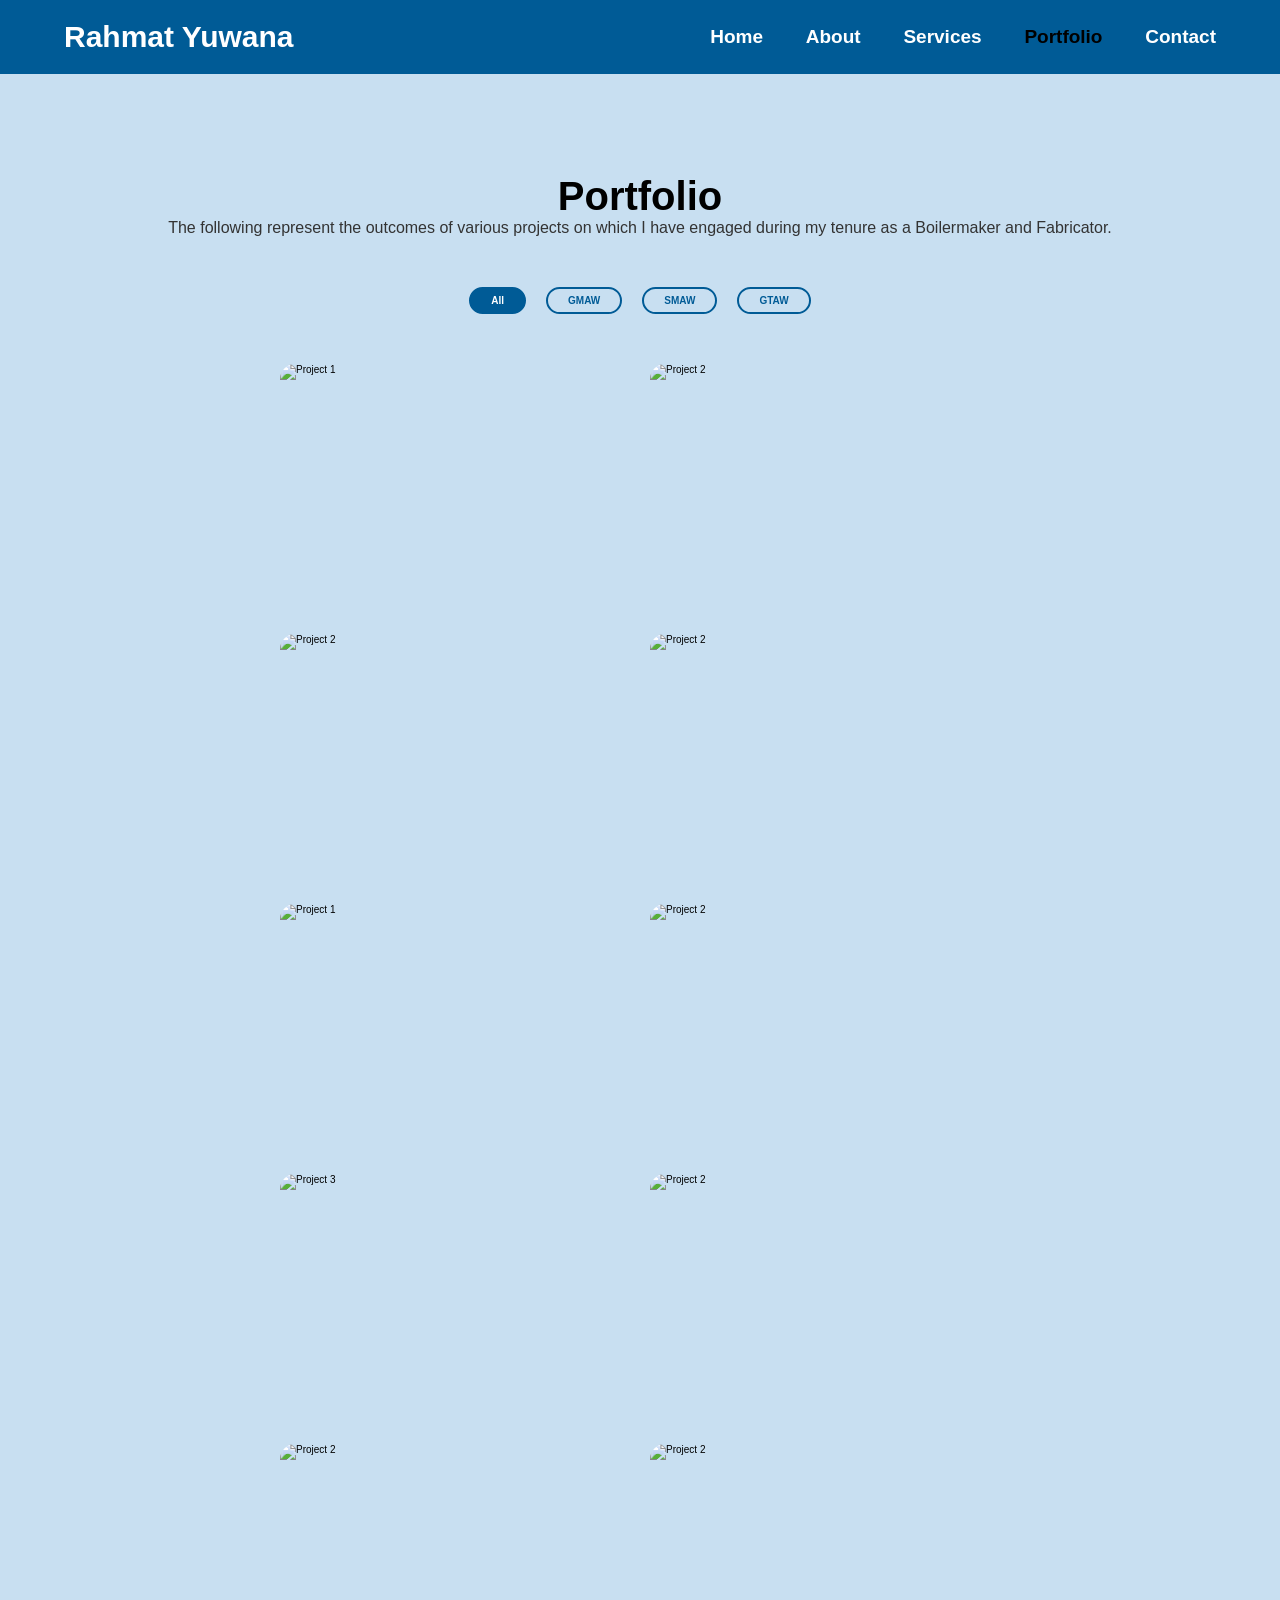
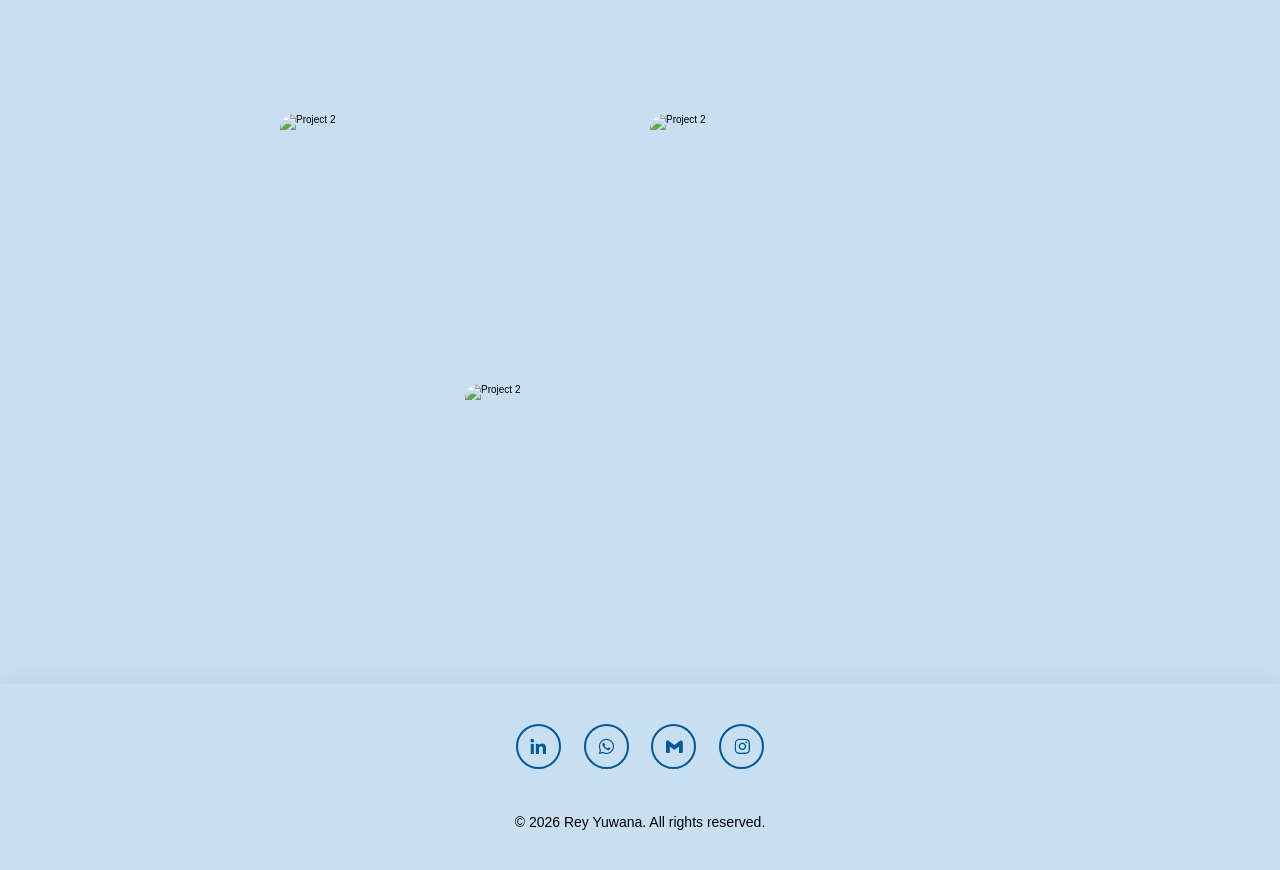
==== portfolio.html @ 09c7b314 "Add files via upload" ====
<!DOCTYPE html>
<html lang="en">
<head>
    <meta charset="UTF-8">
    <meta name="viewport" content="width=device-width, initial-scale=1.0">

    <!-- Boxicons -->
    <link href='https://unpkg.com/boxicons@2.1.4/css/boxicons.min.css' rel='stylesheet'>

    <!-- CSS -->
    <link rel="stylesheet" href="style.css">

    <title>Rahmat Ageng Yuwana - Portfolio</title>
</head>
<body>

    <!-- Header (sama seperti index.html) -->
    <header class="header">
        <a href="index.html" class="logo">Rahmat Yuwana</a>
        <i class="bx bx-menu" id="menu-icon"></i>
        <nav class="navbar">
            <a href="index.html">Home</a>
            <a href="index.html#about">About</a>
            <a href="index.html#services">Services</a>
            <a href="portfolio.html" class="active">Portfolio</a>
            <a href="index.html#contact">Contact</a>
        </nav>
    </header>

    <!-- Portfolio Section -->
    <section id="portfolio" class="portfolio">
        <div class="container" data-aos="fade-up">
            <div class="section-title">
                <h2>Portfolio</h2>
                <p>The following represent the outcomes of various projects on which I have engaged during my tenure as a Boilermaker and Fabricator.</p>
            </div>

            <!-- Filters -->
            <div class="row" data-aos="fade-up" data-aos-delay="100">
                <div class="col-lg-12 d-flex justify-content-center">
                    <ul id="portfolio-flters">
                        <li data-filter="*" class="filter-active">All</li>
                        <li data-filter=".filter-gmaw">GMAW</li>
                        <li data-filter=".filter-smaw">SMAW</li>
                        <li data-filter=".filter-gtaw">GTAW</li>
                    </ul>
                </div>
            </div>

            <!-- Portfolio Items -->
            <div class="row portfolio-container" data-aos="fade-up" data-aos-delay="200">

                <div class="col-lg-4 col-md-6 portfolio-item filter-gmaw">
                    <div class="portfolio-wrap">
                        <img src="assets/Portfolio1.jpg" class="img-fluid" alt="Project 1">
                        <div class="portfolio-info">
                            <h4>Circular Steel Lid (Blackout)</h4>
                            <p>GMAW</p>
                            <div class="portfolio-links">
                                <a href="assets/Portfolio12.jpg" class="portfolio-lightbox" title="GTAW"><i class="bx bx-plus"></i></a>
                                <a href="https://drive.google.com/drive/folders/1d1xvF-YA6YBFkrWHYEK2MjVaAtx4_W6N?usp=sharing" target="_blank" rel="noopener noreferrer" class="portfolio-details-lightbox" title="Portfolio Details"><i class="bx bx-link"></i></a>
                            </div>
                        </div>
                    </div>
                </div>


                <div class="col-lg-4 col-md-6 portfolio-item filter-gmaw">
                    <div class="portfolio-wrap">
                        <img src="assets/Portfolio11.jpg" class="img-fluid" alt="Project 2">
                        <div class="portfolio-info">
                            <h4>Steel Concrete Mold</h4>
                            <p>GMAW</p>
                            <div class="portfolio-links">
                                <a href="assets/Portfolio11.jpg" class="portfolio-lightbox" title="Graphic"><i class="bx bx-plus"></i></a>
                                <a href="https://drive.google.com/drive/folders/1d1xvF-YA6YBFkrWHYEK2MjVaAtx4_W6N?usp=sharing" target="_blank" rel="noopener noreferrer" class="portfolio-details-lightbox" title="Portfolio Details"><i class="bx bx-link"></i></a>
                            </div>
                        </div>
                    </div>
                </div>

                <div class="col-lg-4 col-md-6 portfolio-item filter-gmaw">
                    <div class="portfolio-wrap">
                        <img src="assets/Portfolio13.PNG" class="img-fluid" alt="Project 2">
                        <div class="portfolio-info">
                            <h4>Large Horizontal Cylindrical Petrol Tank</h4>
                            <p>GMAW</p>
                            <div class="portfolio-links">
                                <a href="assets/Portfolio13.PNG" class="portfolio-lightbox" title="Graphic"><i class="bx bx-plus"></i></a>
                                <a href="https://drive.google.com/drive/folders/1d1xvF-YA6YBFkrWHYEK2MjVaAtx4_W6N?usp=sharing" target="_blank" rel="noopener noreferrer" class="portfolio-details-lightbox" title="Portfolio Details"><i class="bx bx-link"></i></a>
                            </div>
                        </div>
                    </div>
                </div>

                <div class="col-lg-4 col-md-6 portfolio-item filter-smaw">
                    <div class="portfolio-wrap">
                        <img src="assets/Portfolio7.jpg" class="img-fluid" alt="Project 2">
                        <div class="portfolio-info">
                            <h4>Excavator Bucket</h4>
                            <p>SMAW</p>
                            <div class="portfolio-links">
                                <a href="assets/Portfolio7.jpg" class="portfolio-lightbox" title="GMAW"><i class="bx bx-plus"></i></a>
                                <a href="https://drive.google.com/drive/folders/1d1xvF-YA6YBFkrWHYEK2MjVaAtx4_W6N?usp=sharing" target="_blank" rel="noopener noreferrer" class="portfolio-details-lightbox" title="Portfolio Details"><i class="bx bx-link"></i></a>
                            </div>
                        </div>
                    </div>
                </div>
                
                <div class="col-lg-4 col-md-6 portfolio-item filter-smaw">
                    <div class="portfolio-wrap">
                        <img src="assets/Portfolio2.jpg" class="img-fluid" alt="Project 1">
                        <div class="portfolio-info">
                            <h4>Rectangular Box Culvert</h4>
                            <p>SMAW</p>
                            <div class="portfolio-links">
                                <a href="assets/Portfolio2.jpg" class="portfolio-lightbox" title="GTAW"><i class="bx bx-plus"></i></a>
                                <a href="https://drive.google.com/drive/folders/1d1xvF-YA6YBFkrWHYEK2MjVaAtx4_W6N?usp=sharing" target="_blank" rel="noopener noreferrer" class="portfolio-details-lightbox" title="Portfolio Details"><i class="bx bx-link"></i></a>
                            </div>
                        </div>
                    </div>
                </div>

                <div class="col-lg-4 col-md-6 portfolio-item filter-gmaw">
                    <div class="portfolio-wrap">
                        <img src="assets/Portfolio3.jpg" class="img-fluid" alt="Project 2">
                        <div class="portfolio-info">
                            <h4>Dual-Wall Cylindrical Pipe Mold</h4>
                            <p>GMAW</p>
                            <div class="portfolio-links">
                                <a href="assets/Portfolio3.jpg" class="portfolio-lightbox" title="GMAW"><i class="bx bx-plus"></i></a>
                                <a href="https://drive.google.com/drive/folders/1d1xvF-YA6YBFkrWHYEK2MjVaAtx4_W6N?usp=sharing" target="_blank" rel="noopener noreferrer" class="portfolio-details-lightbox" title="Portfolio Details"><i class="bx bx-link"></i></a>
                            </div>
                        </div>
                    </div>
                </div>

                <div class="col-lg-4 col-md-6 portfolio-item filter-gmaw">
                    <div class="portfolio-wrap">
                        <img src="assets/Portfolio4.jpg" class="img-fluid" alt="Project 3">
                        <div class="portfolio-info">
                            <h4>U-Ditch (Drainage) Steel</h4>
                            <p>GMAW</p>
                            <div class="portfolio-links">
                                <a href="assets/Portfolio4.jpg" class="portfolio-lightbox" title="SMAW"><i class="bx bx-plus"></i></a>
                                <a href="https://drive.google.com/drive/folders/1d1xvF-YA6YBFkrWHYEK2MjVaAtx4_W6N?usp=sharing" target="_blank" rel="noopener noreferrer" class="portfolio-details-lightbox" title="Portfolio Details"><i class="bx bx-link"></i></a>
                            </div>
                        </div>
                    </div>
                </div>

                <div class="col-lg-4 col-md-6 portfolio-item filter-gmaw">
                    <div class="portfolio-wrap">
                        <img src="assets/Portfolio5.jpg" class="img-fluid" alt="Project 2">
                        <div class="portfolio-info">
                            <h4>Modular Precast Formwork</h4>
                            <p>GMAW</p>
                            <div class="portfolio-links">
                                <a href="assets/Portfolio5.jpg" class="portfolio-lightbox" title="GMAW"><i class="bx bx-plus"></i></a>
                                <a href="https://drive.google.com/drive/folders/1d1xvF-YA6YBFkrWHYEK2MjVaAtx4_W6N?usp=sharing" target="_blank" rel="noopener noreferrer" class="portfolio-details-lightbox" title="Portfolio Details"><i class="bx bx-link"></i></a>
                            </div>
                        </div>
                    </div>
                </div>

                <div class="col-lg-4 col-md-6 portfolio-item filter-smaw">
                    <div class="portfolio-wrap">
                        <img src="assets/Portfolio6.jpg" class="img-fluid" alt="Project 2">
                        <div class="portfolio-info">
                            <h4>V-Ditch or Irrigation Canal Mold</h4>
                            <p>SMAW</p>
                            <div class="portfolio-links">
                                <a href="assets/Portfolio6.jpg" class="portfolio-lightbox" title="GMAW"><i class="bx bx-plus"></i></a>
                                <a href="https://drive.google.com/drive/folders/1d1xvF-YA6YBFkrWHYEK2MjVaAtx4_W6N?usp=sharing" target="_blank" rel="noopener noreferrer" class="portfolio-details-lightbox" title="Portfolio Details"><i class="bx bx-link"></i></a>
                            </div>
                        </div>
                    </div>
                </div>

                <div class="col-lg-4 col-md-6 portfolio-item filter-gmaw">
                    <div class="portfolio-wrap">
                        <img src="assets/Portfolio8.jpg" class="img-fluid" alt="Project 2">
                        <div class="portfolio-info">
                            <h4>Built-up I-Beam</h4>
                            <p>GMAW</p>
                            <div class="portfolio-links">
                                <a href="assets/Portfolio8.jpg" class="portfolio-lightbox" title="GMAW"><i class="bx bx-plus"></i></a>
                                <a href="https://drive.google.com/drive/folders/1d1xvF-YA6YBFkrWHYEK2MjVaAtx4_W6N?usp=sharing" target="_blank" rel="noopener noreferrer" class="portfolio-details-lightbox" title="Portfolio Details"><i class="bx bx-link"></i></a>
                            </div>
                        </div>
                    </div>
                </div>

                <div class="col-lg-4 col-md-6 portfolio-item filter-gmaw">
                    <div class="portfolio-wrap">
                        <img src="assets/Portfolio9.jpg" class="img-fluid" alt="Project 2">
                        <div class="portfolio-info">
                            <h4>Multi-Compartment Precast Mold</h4>
                            <p>GMAW</p>
                            <div class="portfolio-links">
                                <a href="assets/Portfolio9.jpg" class="portfolio-lightbox" title="GMAW"><i class="bx bx-plus"></i></a>
                                <a href="https://drive.google.com/drive/folders/1d1xvF-YA6YBFkrWHYEK2MjVaAtx4_W6N?usp=sharing" target="_blank" rel="noopener noreferrer" class="portfolio-details-lightbox" title="Portfolio Details"><i class="bx bx-link"></i></a>
                            </div>
                        </div>
                    </div>
                </div>

                <div class="col-lg-4 col-md-6 portfolio-item filter-gtaw">
                    <div class="portfolio-wrap">
                        <img src="assets/Portfolio10.jpg" class="img-fluid" alt="Project 2">
                        <div class="portfolio-info">
                            <h4>Steel Boat Hull</h4>
                            <p>GTAW</p>
                            <div class="portfolio-links">
                                <a href="assets/Portfolio10.jpg" class="portfolio-lightbox" title="GMAW"><i class="bx bx-plus"></i></a>
                                <a href="https://drive.google.com/drive/folders/1d1xvF-YA6YBFkrWHYEK2MjVaAtx4_W6N?usp=sharing" target="_blank" rel="noopener noreferrer" class="portfolio-details-lightbox" title="Portfolio Details"><i class="bx bx-link"></i></a>
                            </div>
                        </div>
                    </div>
                </div>

                <div class="col-lg-4 col-md-6 portfolio-item filter-gmaw">
                    <div class="portfolio-wrap">
                        <img src="assets/Portfolio12.PNG" class="img-fluid" alt="Project 2">
                        <div class="portfolio-info">
                            <h4>Large-Scale Precast Concrete Mold</h4>
                            <p>GMAW</p>
                            <div class="portfolio-links">
                                <a href="assets/Portfolio12.PNG" class="portfolio-lightbox" title="Graphic"><i class="bx bx-plus"></i></a>
                                <a href="https://drive.google.com/drive/folders/1d1xvF-YA6YBFkrWHYEK2MjVaAtx4_W6N?usp=sharing" target="_blank" rel="noopener noreferrer" class="portfolio-details-lightbox" title="Portfolio Details"><i class="bx bx-link"></i></a>
                            </div>
                        </div>
                    </div>
                </div>

                
                

            </div>
        </div>
    </section>
<script>
document.addEventListener('DOMContentLoaded', () => {
  const filterButtons = document.querySelectorAll('#portfolio-flters li');
  const portfolioItems = document.querySelectorAll('.portfolio-item');

  filterButtons.forEach(button => {
    button.addEventListener('click', () => {
      filterButtons.forEach(btn => btn.classList.remove('filter-active'));
      button.classList.add('filter-active');

      const filter = button.getAttribute('data-filter').replace('.', '');
      portfolioItems.forEach(item => {
        if (filter === '*' || item.classList.contains(filter)) {
          item.style.display = 'block';
        } else {
          item.style.display = 'none';
        }
      });
    });
  });
});
</script>

<script>
document.addEventListener('DOMContentLoaded', () => {
    const body = document.querySelector('body');
    body.classList.add('page-transition', 'active'); // animasi fade in

    const links = document.querySelectorAll('a[href]');
    links.forEach(link => {
        // hanya link internal
        if(link.hostname === window.location.hostname){
            link.addEventListener('click', (e) => {
                const href = link.getAttribute('href');
                if(href.startsWith('#') || href === window.location.pathname) return;

                e.preventDefault();
                body.classList.remove('active'); // fade out
                setTimeout(() => {
                    window.location.href = href; // pindah page setelah fade out
                }, 400); // delay harus sedikit lebih kecil dari transition
            });
        }
    });
});
</script>
    <!-- Footer -->
    <footer class="footer">
        <div class="social">
        <a href="https://www.linkedin.com/in/rahmatagengyuwana/" target="_blank" rel="noopener noreferrer"><i class='bx bxl-linkedin'></i></a>
        <a href="https://wa.me/61491118689" target="_blank" rel="noopener noreferrer"><i class='bx bxl-whatsapp'></i></a>
        <a href="mailto:rahmatagengyuwana@gmail.com" target="_blank" rel="noopener noreferrer"><i class='bx bxl-gmail'></i></a>
        <a href="https://www.instagram.com/timelessrey" target="_blank" rel="noopener noreferrer"><i class='bx bxl-instagram'></i></a>
        </div>
        <p class="copyright">
        &copy; 2026 Rey Yuwana. All rights reserved.
    </p>
    </footer>

    <a href="#" class="back-to-top">
        <i class='bx bx-up-arrow-alt'></i>
    </a>

    <!-- Script -->
    <script src="script.js"></script>
</body>
</html>
---- style.css ----
*{
    margin: 0;
    padding: 0;
    box-sizing: border-box;
    text-decoration: none;
    border: none;
    outline: none;
    scroll-behavior: smooth;
    font-family: -apple-system, sans-serif;
}

    :root{
        --bg-color: #fff;
        --snd-bg-color: #c8dff1;
        --text-color: #000;
        --main-color: #005b96;

    }
    
html {
    font-size: 62.5%;
    overflow-x: hidden;
}

body {
    background: var(--bg-color);
    color: var(--text-color);
}

section {
    min-height: 100vh;
    padding: 10rem 9% 2rem;
}

/* Header Section Code*/

.header {
    top: 0;
    right: 0;
    z-index: 1000;
    display: flex;
    align-items: center;
    justify-content: space-between;
    padding: 2rem 5%;
    background: var(--main-color);
    backdrop-filter: blur(10px);
    transition: all 0.4s ease;

}
.logo {
    font-size: 3rem;
    color: var(--bg-color);
    font-weight: 700;
    cursor: pointer;
    transition: 0.3s ease;

} 

.logo:hover{
        transform: scale(1.05);

}
.navbar a {
    font-size: 1.9rem;
    color: var(--bg-color);
    margin-left: 4rem;
    font-weight: 700;
    transition: 0.3s ease;


}

.navbar a:hover,
.navbar a.active {
    color: var(--text-color);
}

    #menu-icon {
    font-size: 3.6rem;
    color: var(--bg-color);
    cursor: pointer;
    display: none;
}

/* Home Section Code */

.home {
    display: flex;
    justify-content: center;
    align-items: center;
}

.home-img img{
    width: 25vw;
    border-radius: 50%;
    box-shadow: 0 0 25px var(--main-color);
    cursor: pointer;
    animation: floatImage 4s ease-in-out infinite;
    transition: 0.4s ease;
    
}

.home-img img:hover {
    box-shadow: 0 0 25px var(--main-color),
                0 0 35px var(--main-color),
                0 0 45px var(--main-color);
}   
/* Edit */
@keyframes floatImage {
    0% {
        transform: translateY(0);
    }
    50% {
        transform: translateY(-2.4rem);
    }
    100% {
        transform: translateY(0);
    }
}  
    .home-content {
        margin-left: 5rem;
}

   .home-content h3 {
        font-size: 3.7rem;
        font-weight: 700;
}
    .home-content h3:nth-of-type(2) {
        margin-bottom: 2rem;
}

    span {
        color: var(--main-color);
}
    .home-content h1 {
        font-size: 6rem;
        font-weight: 700;
        line-height: 1.3;    
}

.home-content p {
    font-size: 1.8rem; /* Ukuran lebih besar (setara 18px) */
    line-height: 1.6;  /* Jarak antar baris agar tidak rapat */
    margin: 2rem 0 3rem; /* Spasi atas dan bawah */
    max-width: 600px;  /* Agar teks tidak terlalu lebar ke samping */
    color: var(--text-color);
    text-align: justify;
}

.social-media a {
        display: inline-flex;
        justify-content: center;
        align-items: center;
        width: 42px;
        height: 42px;
        background: transparent;
        border: 0.2rem solid var(--main-color);
        border-radius: 50%;
        font-size: 2rem;
        color: var(--main-color);
        margin: 3rem 1.5rem 3rem 0;
        transition: 0.3s ease;
}
.social-media a:hover {
        transform: scale(1.2) translateY(-10px);
        background-color: var(--main-color);
        color: var(--bg-color);
        box-shadow: 0 0 25px var(--main-color);

}

.btn {
    display: inline-block;
        padding: 1rem 2.8rem;
        background: var(--main-color);
        border-radius: 4rem;
        box-shadow: none;
        font-size: 1.6rem;
        color: var(--bg-color);
        letter-spacing: 0.1rem;
        font-weight: 600;
        transition: 0.3s ease;
}
.btn:hover {
        box-shadow: 0 0 1.6rem var(--main-color);
}
    /* About Section Clean */
/* About Section */
.about {
    display: flex;
    justify-content: center;
    align-items: center;
    background: var(--snd-bg-color);
    text-align: center;
    padding: 10rem 5% 5rem;
}

.about-content {
    max-width: 700px;
    width: 100%;
}

/* Heading */
.about .heading {
    font-size: 4rem;
    margin-bottom: 3rem;
}

/* Video */
.about-video {
    width: 100%;
}

/* Responsive video */
.video-container {
    background: #000; /* Memberi warna hitam saat video loading */
    position: relative;
    width: 100%;
    padding-bottom: 56.25%;
    height: 0;
    overflow: hidden;
    border-radius: 15px;
    box-shadow: 0 0 25px rgba(0,0,0,0.1);
}
.video-container iframe {
    position: absolute;
    width: 100%;
    height: 100%;
    top: 0;
    left: 0;
    border: 0;
}

/* Caption */
.video-caption {
    margin-top: 1.5rem;
    font-size: 1.4rem;
    color: #555;
}

.video-container:hover {
    transform: scale(1.02);
    transition: 0.3s ease;
}
/* Service Section Code */

.services h2 {
    text-align: center;
    margin-bottom: 5rem;
    font-size: 4.5rem; /* Ukuran heading diperbesar */
}

.services-container {
    display: flex;
    justify-content: center;
    align-items: center;
    flex-wrap: wrap;
    gap: 2.5rem; /* Jarak antar box sedikit diperlebar */
}

.services-container .services-box {
    flex: 1 1 30rem;
    background: var(--snd-bg-color);
    padding: 4rem 2rem 4rem; /* Padding disesuaikan agar tidak terlalu tinggi */
    border-radius: 2rem;
    text-align: center;
    border: 0.3rem solid transparent; /* Border transparan default */
    transition: 0.4s ease;
    box-shadow: 0 0.5rem 1.5rem rgba(0,0,0,0.1); /* Tambah shadow halus */
}

.services-container .services-box:hover {
    border-color: var(--main-color);
    transform: translateY(-10px); /* Efek melayang saat hover */
    background: var(--bg-color); /* Berubah putih saat di-hover agar kontras */
}

.services-box i {
    font-size: 7rem;
    color: var(--main-color);
}

.services-box h3 {
    font-size: 2.8rem; /* Ukuran judul service */
    margin: 1.5rem 0;
    font-weight: 700;
}

.services-box p {
    font-size: 1.6rem; /* Ini setara 16px */
    margin-bottom: 3rem;
    line-height: 1.6; /* Jarak baris agar tidak rapat */
    color: #444; /* Warna teks sedikit lebih lembut */
    padding: 0 1rem;
}

/* Pastikan tombol di dalam box terlihat jelas */
.services-box .btn {
    padding: 0.8rem 2.5rem;
    font-size: 1.4rem;
}

@media (max-width: 768px) {
    .services-container .services-box {
        flex: 1 1 100%; /* Kartu memenuhi lebar layar di HP */
    }
}
/* ===== Portfolio Section ===== */
.portfolio {
    padding: 10rem 9% 5rem; /* selaras dengan section lain */
    background: var(--snd-bg-color);
    color: var(--text-color);
}

.portfolio .section-title {
    text-align: center;
    margin-bottom: 5rem;
}

.portfolio .section-title h2 {
    font-size: 4rem;
    font-weight: 700;
}

.portfolio .section-title p {
    font-size: 1.6rem;
    color: #333;
}

/* Filter buttons */
#portfolio-flters {
    list-style: none;
    display: flex;
    justify-content: center;
    gap: 2rem;
    margin-bottom: 5rem;
    padding: 0;
}

#portfolio-flters li {
    cursor: pointer;
    padding: 0.6rem 2rem;
    border-radius: 50px;
    font-weight: 600;
    color: var(--main-color);
    border: 2px solid var(--main-color);
    transition: all 0.3s ease;
}

#portfolio-flters li.filter-active,
#portfolio-flters li:hover {
    background-color: var(--main-color);
    color: var(--bg-color);
}

/* Portfolio items */
.portfolio-container {
    display: flex;
    flex-wrap: wrap;
    gap: 2rem; /* Memperkecil jarak antar box agar terlihat lebih compact */
    justify-content: center;
}

.portfolio-item {
    /* Kita gunakan flex-basis sekitar 350px (35rem) agar lebih solid */
    flex: 0 1 35rem; 
    /* Hilangkan 'flex-grow' (angka pertama jadi 0) supaya box tidak melar sendirian */
    
    position: relative;
    overflow: hidden;
    border-radius: 1.5rem;
    cursor: pointer;
    transition: transform 0.3s ease;
    
    /* Memberikan tinggi yang konsisten agar box seragam */
    height: 25rem; 
}

.portfolio-item img {
    width: 100%;
    height: 100%;
    object-fit: cover; /* Penting! Supaya gambar tidak gepeng saat box dikecilkan */
    display: block;
    transition: transform 0.4s ease;
}

.portfolio-item:hover img {
    transform: scale(1.1);
}

.portfolio-info {
    position: absolute;
    bottom: 0;
    left: 0;
    right: 0;
    background: rgba(0, 91, 150, 0.85);
    color: #fff;
    padding: 2rem;
    opacity: 0;
    transition: 0.4s ease;
    text-align: center;
    border-bottom-left-radius: 1.5rem;
    border-bottom-right-radius: 1.5rem;
}

.portfolio-item:hover .portfolio-info {
    opacity: 1;
}

.portfolio-info h4 {
    font-size: 2rem;
    font-weight: 700;
    margin-bottom: 0.5rem;
}

.portfolio-info p {
    font-size: 1.4rem;
    font-style: italic;
}

.portfolio-links a {
    font-size: 1.8rem;
    color: #fff;
    margin: 0 0.5rem;
    transition: 0.3s;
}

.portfolio-links a:hover {
    color: var(--main-color);
    transform: scale(1.2);
}

/* Contact Section Perbaikan */
.contact {
    background: var(--bg-color);
    padding: 10rem 9% 10rem; /* Tambah padding bawah agar tidak mepet footer */
}

.contact .heading {
    font-size: 4.5rem; /* Pastikan heading sama besarnya dengan Services */
    text-align: center;
    margin-bottom: 3rem;
}

.contact-container {
    max-width: 80rem; /* Membatasi lebar form agar tidak terlalu melebar */
    margin: 0 auto;
}

.contact form .input-box {
    display: flex;
    justify-content: space-between;
    flex-wrap: wrap;
    gap: 1.5rem; /* Tambah gap antar input */
}

.contact form .input-box input,
.contact form textarea {
    width: 100%;
    padding: 1.5rem;
    font-size: 1.6rem; /* Pastikan font kembali ke 16px */
    color: var(--text-color);
    background: var(--snd-bg-color);
    border-radius: 1rem;
    margin: 0.5rem 0;
}

.contact form .input-box input {
    width: 48%; /* Agar dua input bersandingan rapi */
}

/* Responsif untuk HP agar input jadi full width */
@media (max-width: 768px) {
    .contact form .input-box input {
        width: 100%;
    }
}

/* Update pada bagian Button agar Center */
.contact form .btn {
    display: block;          /* Wajib block agar margin auto bekerja */
    margin: 3rem auto 0;     /* 'auto' kiri-kanan akan mendorong tombol ke tengah */
    width: fit-content;      /* Tombol hanya selebar teksnya saja */
    cursor: pointer;
    padding: 1.2rem 4rem;    /* Padding agar tombol terlihat proporsional */
}


/* Footer */

.footer {
    box-shadow: 0 -5px 20px rgba(0,0,0,0.05);
    position: fixed;
    width: 100%;
    padding: 40px 0;
    background-color: var(--snd-bg-color);
}

/* Social icons container */
.footer .social {
    text-align: center;
    padding-bottom: 25px;
}

/* Icon styling */
.footer .social a {
    font-size: 20px;
    color: var(--main-color);
    border: 2px solid var(--main-color);
    width: 45px;
    height: 45px;
    line-height: 45px;
    display: inline-block;
    text-align: center; /* FIX dari end ke center */
    border-radius: 50%;
    margin: 0 10px;
    transition: 0.3s ease;
}

/* Hover effect */
.footer .social a:hover {
    transform: scale(1.2) translateY(-10px);
    background-color: var(--main-color);
    color: var(--bg-color);
    box-shadow: 0 0 20px var(--main-color);
}

/* Copyright text */
.footer .copyright {
    margin-top: 20px;
    text-align: center;
    font-size: 14px;
    color: var(--text-color);
}

/* --- PERBAIKAN BACK TO TOP --- */
.back-to-top {
    position: fixed !important; /* Wajib fixed untuk melayang */
    bottom: 30px;
    right: 30px;
    width: 50px;
    height: 50px;
    background: var(--main-color);
    color: var(--bg-color);
    border-radius: 50%;
    display: flex !important; /* Flex untuk center icon */
    justify-content: center;
    align-items: center;
    font-size: 2.5rem;
    z-index: 9999; /* Pastikan angka ini lebih tinggi dari header/footer */
    
    /* Keadaan awal (Sembunyi) */
    opacity: 0;
    visibility: hidden;
    pointer-events: none;
    transform: translateY(20px);
    transition: all 0.4s ease-in-out;
    box-shadow: 0 4px 15px rgba(0, 0, 0, 0.3);
}

/* Class yang dipicu JS saat scroll */
.back-to-top.show-btn {
    opacity: 1;
    visibility: visible;
    pointer-events: auto;
    transform: translateY(0);
}

.back-to-top:hover {
    background: var(--text-color);
    transform: translateY(-5px);
    color: var(--bg-color);
}

/* Animasi transisi halaman */
.page-transition {
    filter: blur(10px);
    opacity: 0;
    transition: all 0.6s ease;
}

.page-transition.active {
    filter: blur(0);
    opacity: 1;
}
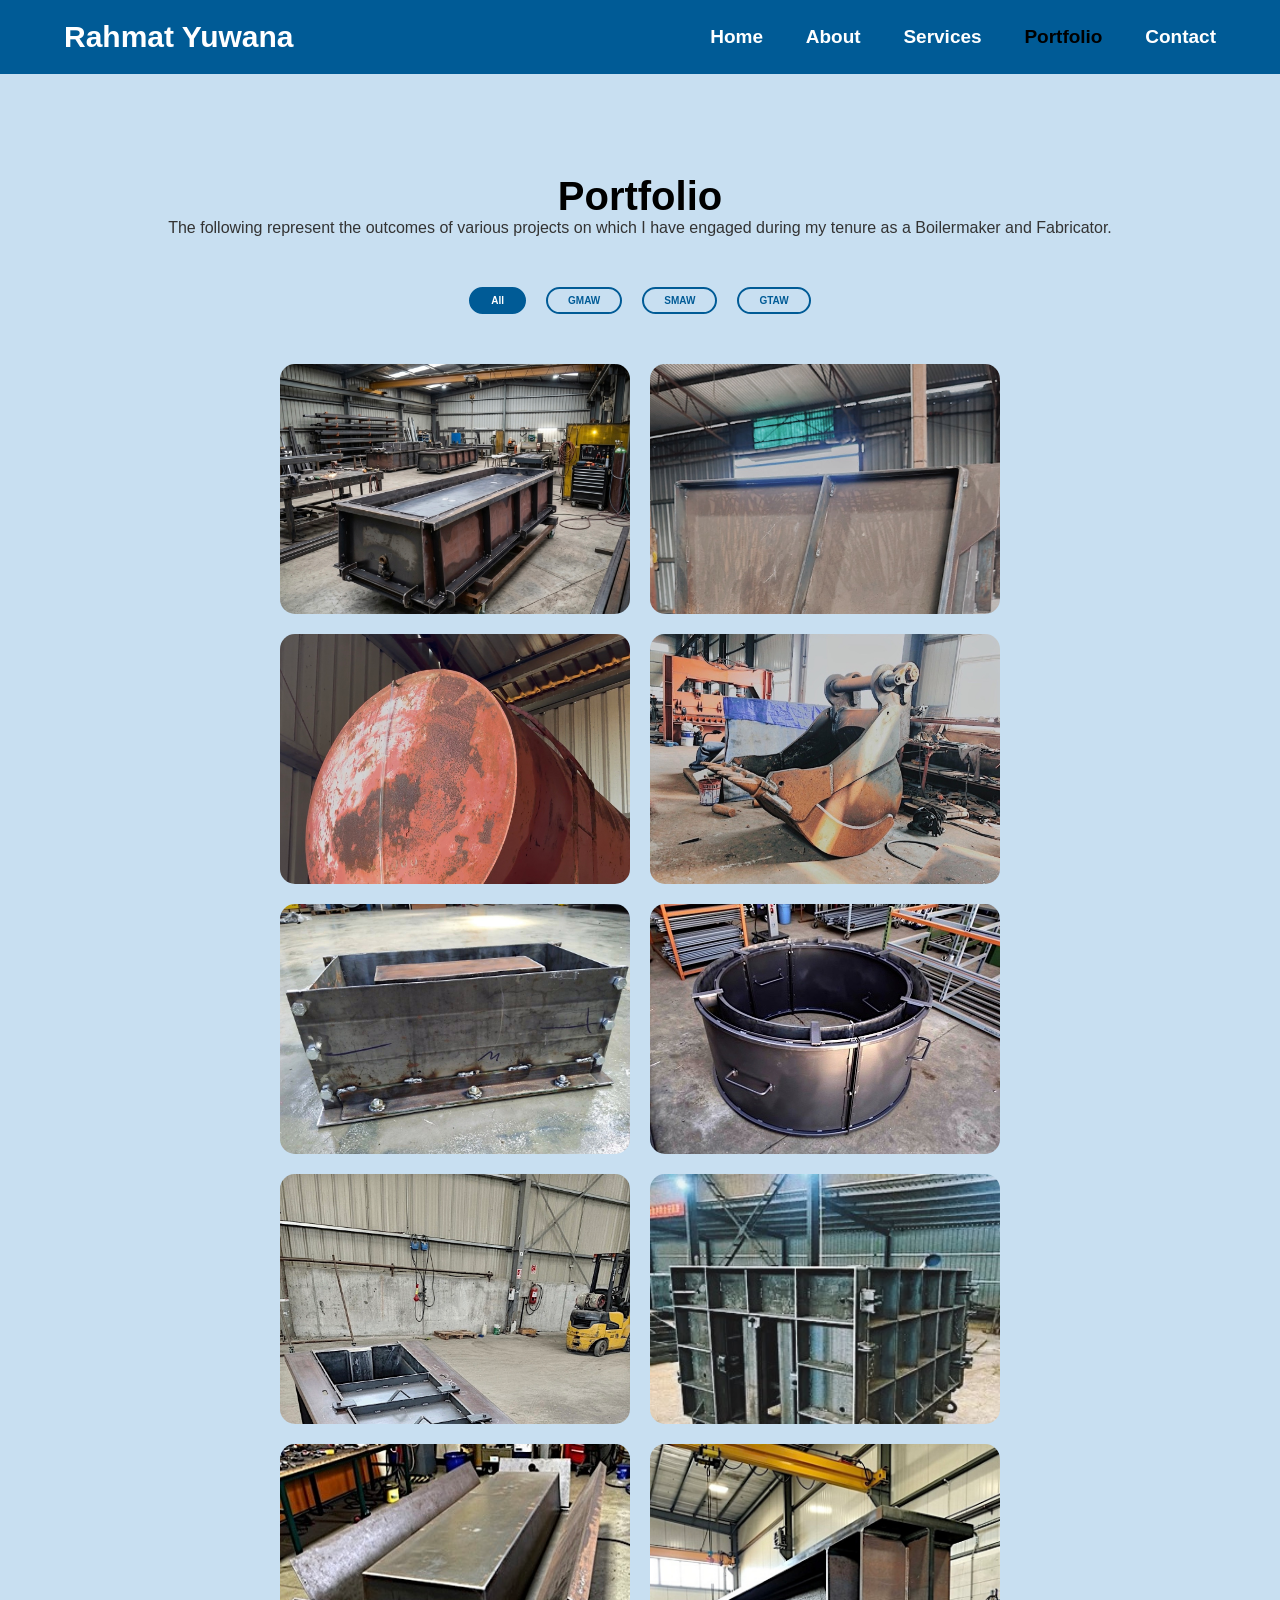
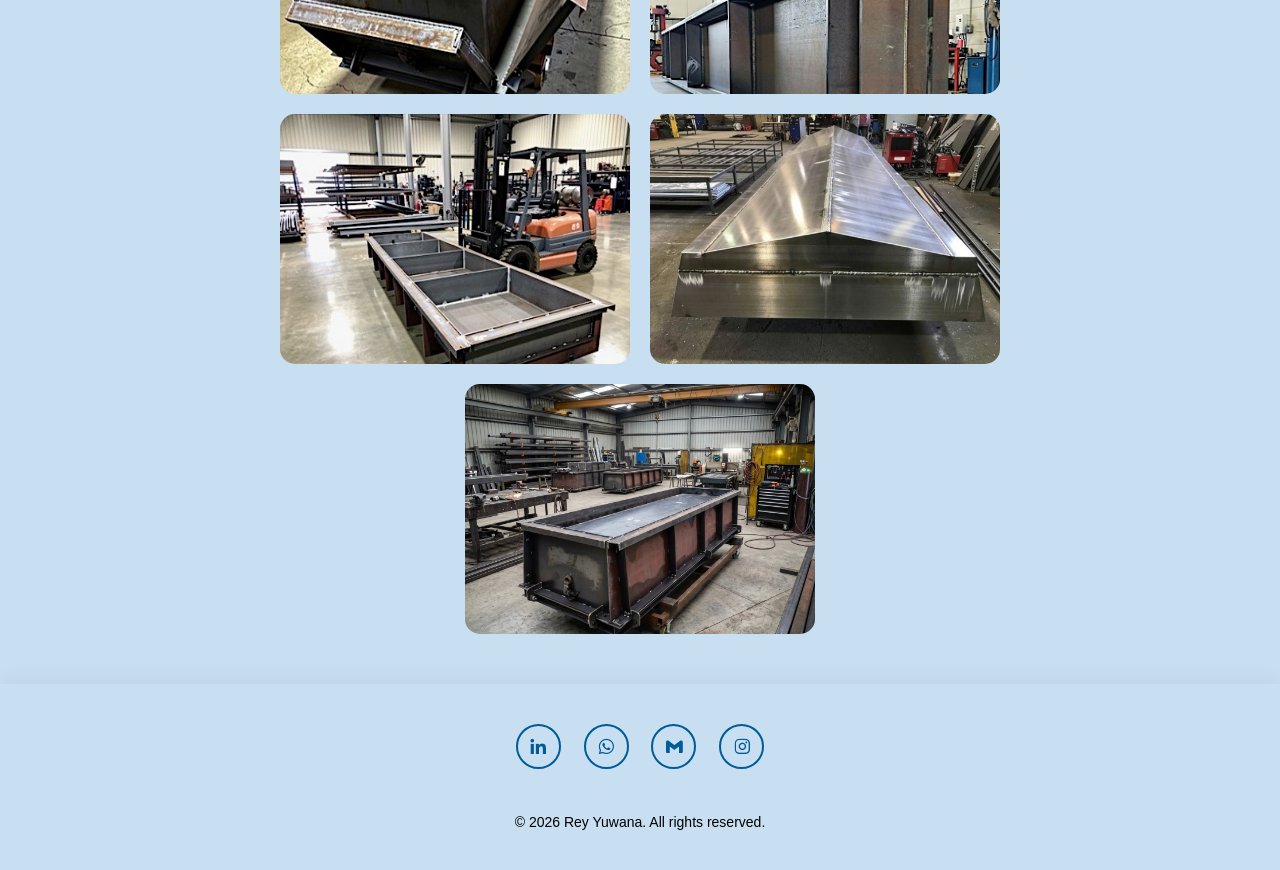
==== commit 3e1cbc58: "Update portfolio.html" ====
--- a/portfolio.html
+++ b/portfolio.html
@@ -52,12 +52,12 @@
 
                 <div class="col-lg-4 col-md-6 portfolio-item filter-gmaw">
                     <div class="portfolio-wrap">
-                        <img src="assets/Portfolio1.jpg" class="img-fluid" alt="Project 1">
+                        <img src="assets/Portfolio12.PNG" class="img-fluid" alt="Project 1">
                         <div class="portfolio-info">
                             <h4>Circular Steel Lid (Blackout)</h4>
                             <p>GMAW</p>
                             <div class="portfolio-links">
-                                <a href="assets/Portfolio12.jpg" class="portfolio-lightbox" title="GTAW"><i class="bx bx-plus"></i></a>
+                                <a href="assets/Portfolio12.PNG" class="portfolio-lightbox" title="GTAW"><i class="bx bx-plus"></i></a>
                                 <a href="https://drive.google.com/drive/folders/1d1xvF-YA6YBFkrWHYEK2MjVaAtx4_W6N?usp=sharing" target="_blank" rel="noopener noreferrer" class="portfolio-details-lightbox" title="Portfolio Details"><i class="bx bx-link"></i></a>
                             </div>
                         </div>
@@ -305,4 +305,4 @@
     <!-- Script -->
     <script src="script.js"></script>
 </body>
-</html>+</html>
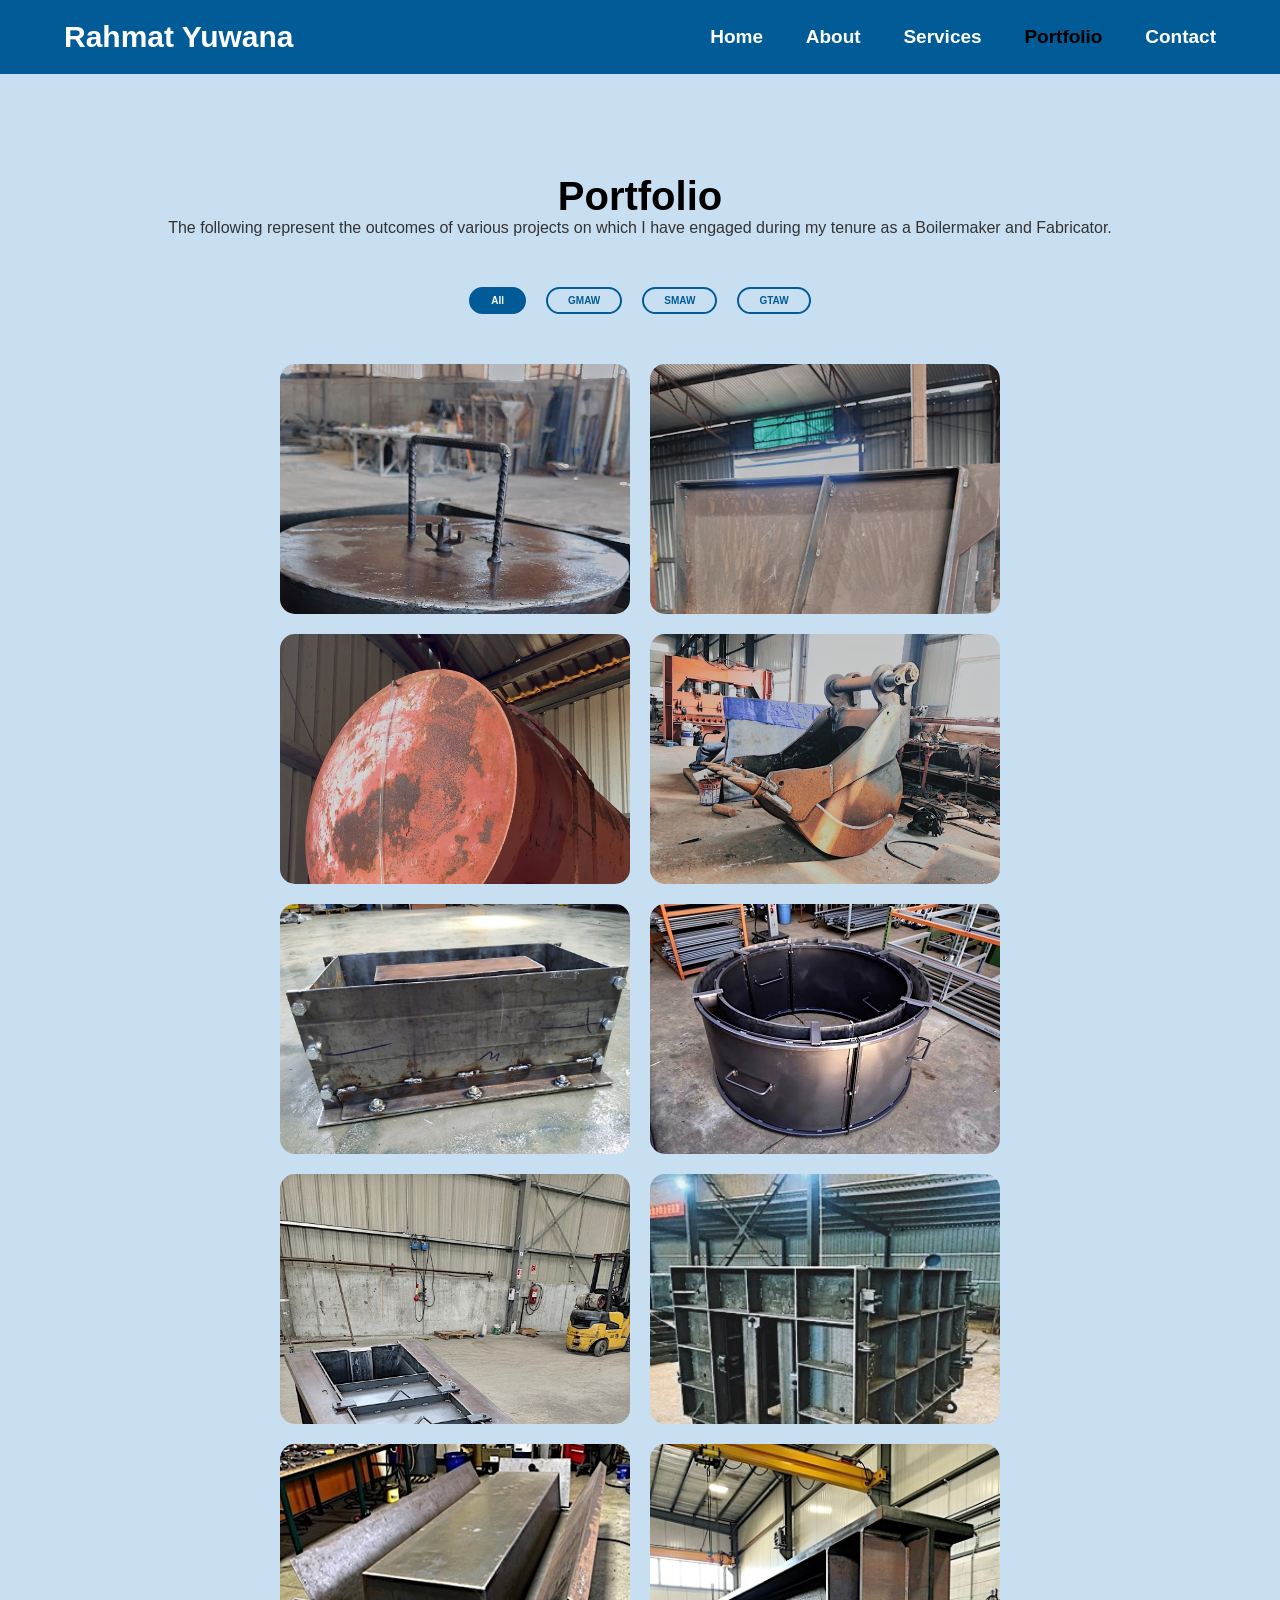
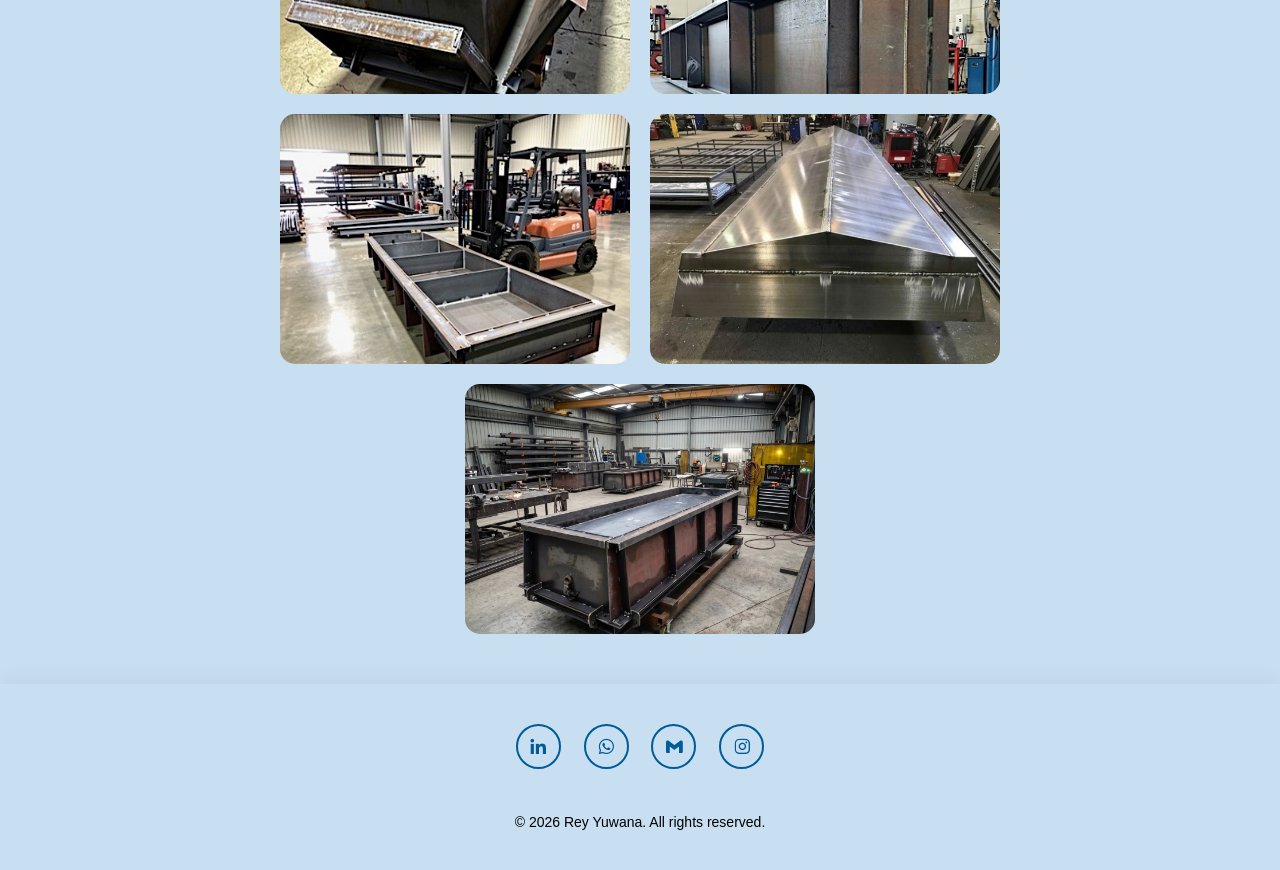
==== commit 3fe3e099: "Update portfolio.html" ====
--- a/portfolio.html
+++ b/portfolio.html
@@ -52,12 +52,12 @@
 
                 <div class="col-lg-4 col-md-6 portfolio-item filter-gmaw">
                     <div class="portfolio-wrap">
-                        <img src="assets/Portfolio12.PNG" class="img-fluid" alt="Project 1">
+                        <img src="assets/Portfolio1.jpg" class="img-fluid" alt="Project 1">
                         <div class="portfolio-info">
                             <h4>Circular Steel Lid (Blackout)</h4>
                             <p>GMAW</p>
                             <div class="portfolio-links">
-                                <a href="assets/Portfolio12.PNG" class="portfolio-lightbox" title="GTAW"><i class="bx bx-plus"></i></a>
+                                <a href="assets/Portfolio1.jpg" class="portfolio-lightbox" title="GTAW"><i class="bx bx-plus"></i></a>
                                 <a href="https://drive.google.com/drive/folders/1d1xvF-YA6YBFkrWHYEK2MjVaAtx4_W6N?usp=sharing" target="_blank" rel="noopener noreferrer" class="portfolio-details-lightbox" title="Portfolio Details"><i class="bx bx-link"></i></a>
                             </div>
                         </div>
